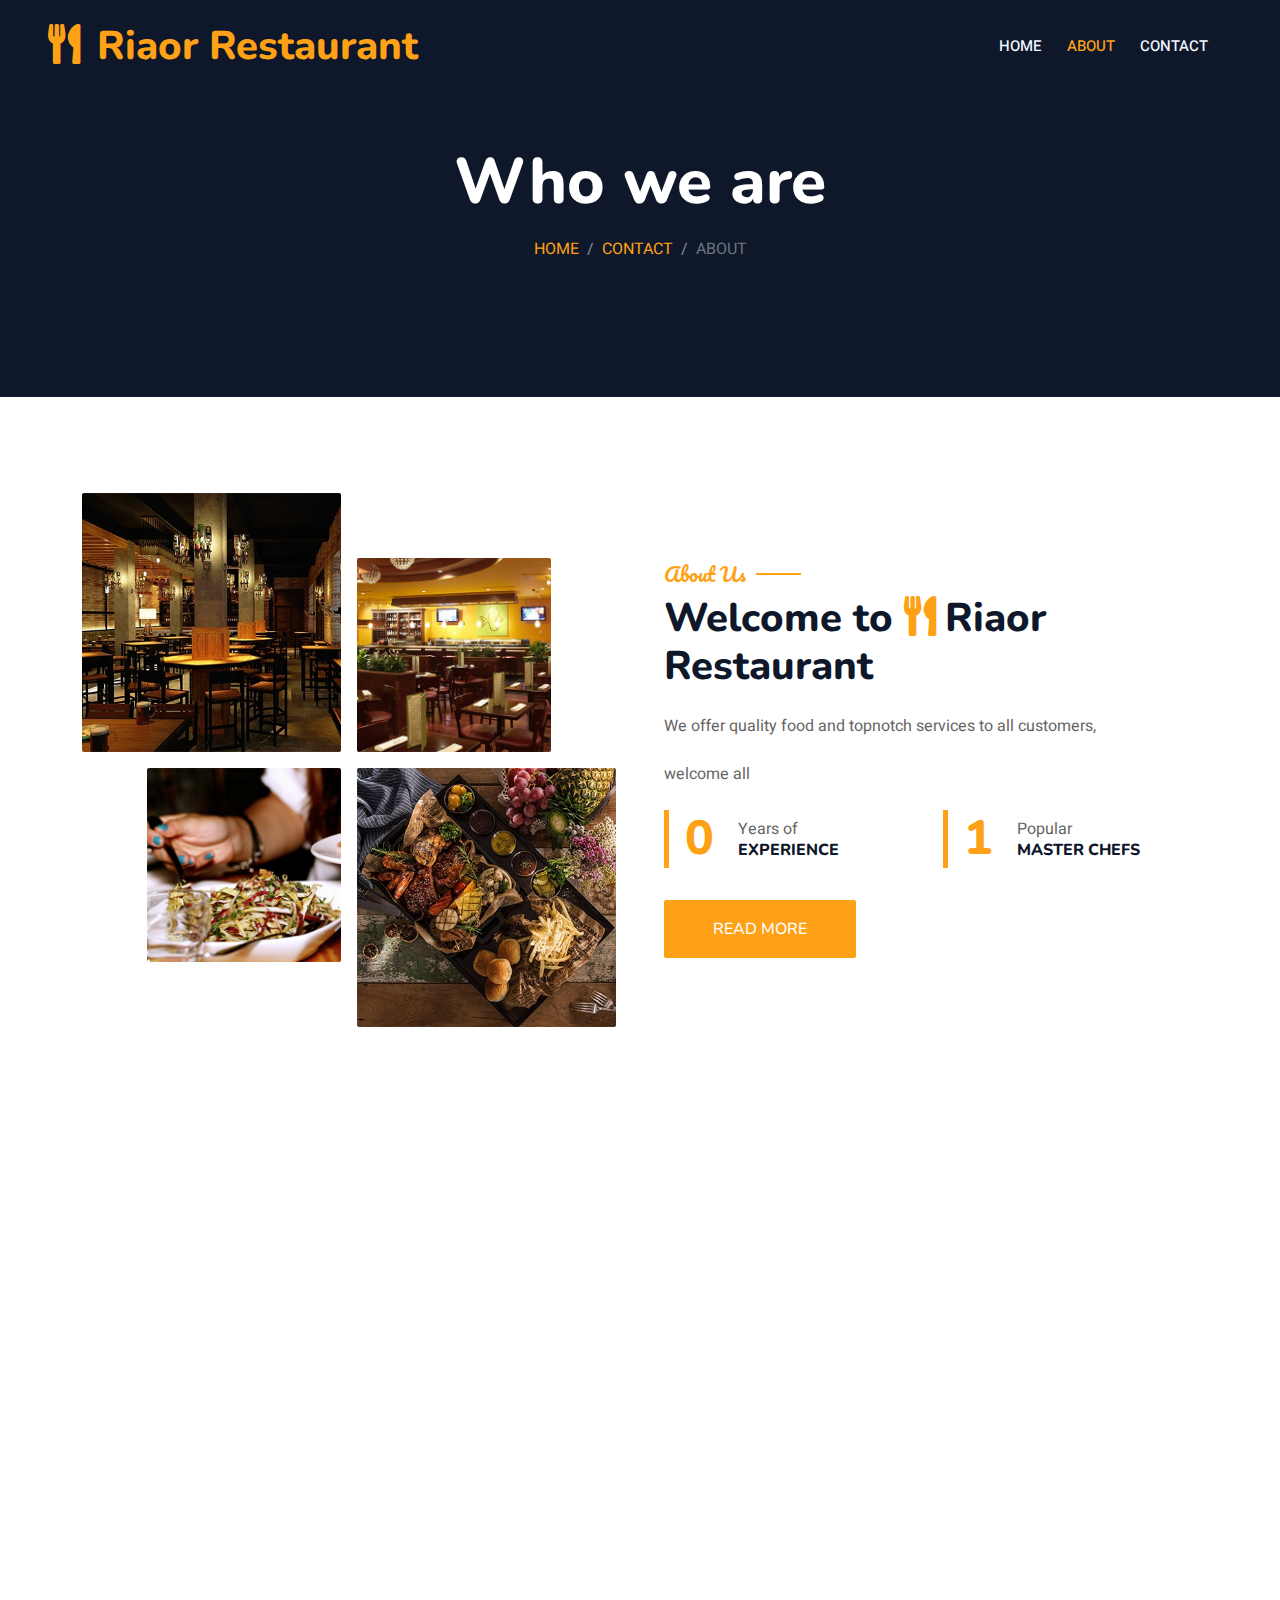
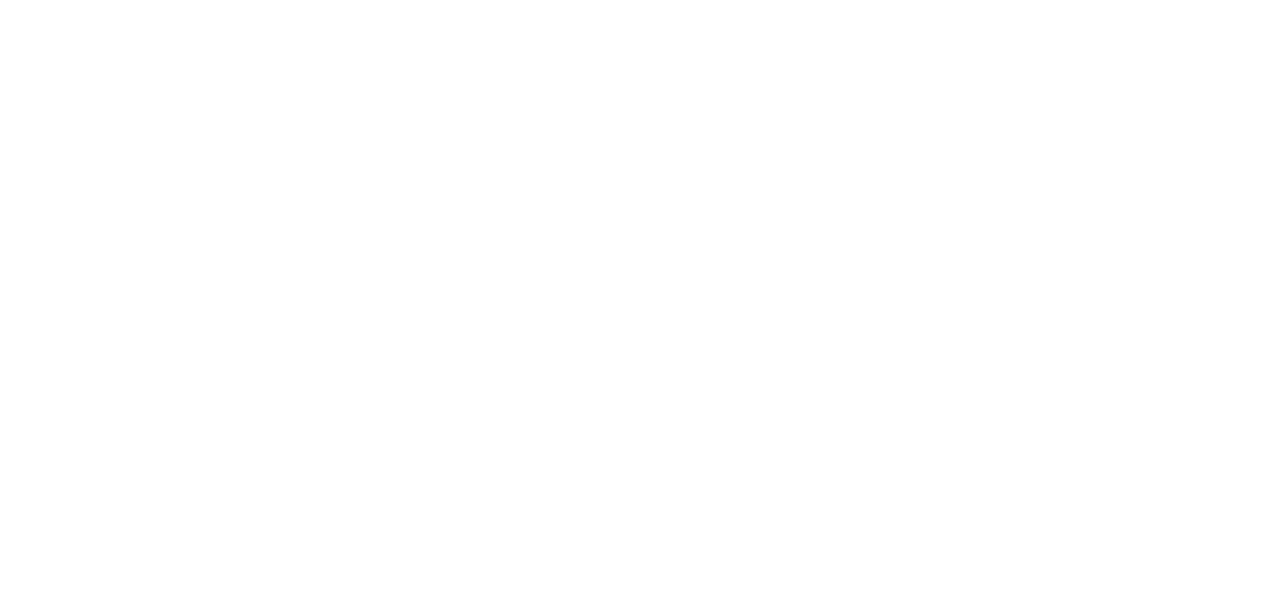
==== about.html @ 6f64d2ec "Initial commit" ====
<!DOCTYPE html>
<html lang="en">

<head>
    <meta charset="utf-8">
    <title>Riaor restaurant</title>
    <meta content="width=device-width, initial-scale=1.0" name="viewport">
    <meta content="" name="keywords">
    <meta content="" name="description">

    <!-- Favicon -->
    <link href="img/favicon.ico" rel="icon">

    <!-- Google Web Fonts -->
    <link rel="preconnect" href="https://fonts.googleapis.com">
    <link rel="preconnect" href="https://fonts.gstatic.com" crossorigin>
    <link href="https://fonts.googleapis.com/css2?family=Heebo:wght@400;500;600&family=Nunito:wght@600;700;800&family=Pacifico&display=swap" rel="stylesheet">

    <!-- Icon Font Stylesheet -->
    <link href="https://cdnjs.cloudflare.com/ajax/libs/font-awesome/5.10.0/css/all.min.css" rel="stylesheet">
    <link href="https://cdn.jsdelivr.net/npm/bootstrap-icons@1.4.1/font/bootstrap-icons.css" rel="stylesheet">

    <!-- Libraries Stylesheet -->
    <link href="lib/animate/animate.min.css" rel="stylesheet">
    <link href="lib/owlcarousel/assets/owl.carousel.min.css" rel="stylesheet">
    <link href="lib/tempusdominus/css/tempusdominus-bootstrap-4.min.css" rel="stylesheet" />

    <!-- Customized Bootstrap Stylesheet -->
    <link href="css/bootstrap.min.css" rel="stylesheet">

    <!-- Template Stylesheet -->
    <link href="css/style.css" rel="stylesheet">
</head>

<body>
    <div class="container-xxl bg-white p-0">
        <!-- Spinner Start -->
        <div id="spinner" class="show bg-white position-fixed translate-middle w-100 vh-100 top-50 start-50 d-flex align-items-center justify-content-center">
            <div class="spinner-border text-primary" style="width: 3rem; height: 3rem;" role="status">
                <span class="sr-only">Loading...</span>
            </div>
        </div>
        <!-- Spinner End -->


        <!-- Navbar & Hero Start -->
        <div class="container-xxl position-relative p-0">
            <nav class="navbar navbar-expand-lg navbar-dark bg-dark px-4 px-lg-5 py-3 py-lg-0">
                <a href="" class="navbar-brand p-0">
                    <h1 class="text-primary m-0"><i class="fa fa-utensils me-3"></i>Riaor Restaurant</h1>
                    <!-- <img src="img/logo.png" alt="Logo"> -->
                </a>
                <button class="navbar-toggler" type="button" data-bs-toggle="collapse" data-bs-target="#navbarCollapse">
                    <span class="fa fa-bars"></span>
                </button>
                <div class="collapse navbar-collapse" id="navbarCollapse">
                    <div class="navbar-nav ms-auto py-0 pe-4">
                        <a href="index.html" class="nav-item nav-link">Home</a>
                        <a href="about.html" class="nav-item nav-link active">About</a>
                        <a href="contact.html" class="nav-item nav-link">Contact</a>
                    </div>
                </div>
            </nav>

            <div class="container-xxl py-5 bg-dark hero-header mb-5">
                <div class="container text-center my-5 pt-5 pb-4">
                    <h1 class="display-3 text-white mb-3 animated slideInDown">Who we are</h1>
                    <nav aria-label="breadcrumb">
                        <ol class="breadcrumb justify-content-center text-uppercase">
                            <li class="breadcrumb-item"><a href="#">Home</a></li>
                            <li class="breadcrumb-item"><a href="#">Contact</a></li>
                            <li class="breadcrumb-item text-yellow active" aria-current="page">About</li>
                        </ol>
                    </nav>
                </div>
            </div>
        </div>
        <!-- Navbar & Hero End -->


        <!-- About Start -->
        <div class="container-xxl py-5">
            <div class="container">
                <div class="row g-5 align-items-center">
                    <div class="col-lg-6">
                        <div class="row g-3">
                            <div class="col-6 text-start">
                                <img class="img-fluid rounded w-100 wow zoomIn" data-wow-delay="0.1s" src="img/about-1.jpg">
                            </div>
                            <div class="col-6 text-start">
                                <img class="img-fluid rounded w-75 wow zoomIn" data-wow-delay="0.3s" src="img/about-2.jpg" style="margin-top: 25%;">
                            </div>
                            <div class="col-6 text-end">
                                <img class="img-fluid rounded w-75 wow zoomIn" data-wow-delay="0.5s" src="img/about-3.jpg">
                            </div>
                            <div class="col-6 text-end">
                                <img class="img-fluid rounded w-100 wow zoomIn" data-wow-delay="0.7s" src="img/about-4.jpg">
                            </div>
                        </div>
                    </div>
                    <div class="col-lg-6">
                        <h5 class="section-title ff-secondary text-start text-primary fw-normal">About Us</h5>
                        <h1 class="mb-4">Welcome to <i class="fa fa-utensils text-primary me-2"></i>Riaor Restaurant</h1>
                        <p class="mb-4">We offer quality food and topnotch services to all customers,</p>
                        <p class="mb-4">welcome all</p>
                        <div class="row g-4 mb-4">
                            <div class="col-sm-6">
                                <div class="d-flex align-items-center border-start border-5 border-primary px-3">
                                    <h1 class="flex-shrink-0 display-5 text-primary mb-0" data-toggle="counter-up">1</h1>
                                    <div class="ps-4">
                                        <p class="mb-0">Years of</p>
                                        <h6 class="text-uppercase mb-0">Experience</h6>
                                    </div>
                                </div>
                            </div>
                            <div class="col-sm-6">
                                <div class="d-flex align-items-center border-start border-5 border-primary px-3">
                                    <h1 class="flex-shrink-0 display-5 text-primary mb-0" data-toggle="counter-up">2</h1>
                                    <div class="ps-4">
                                        <p class="mb-0">Popular</p>
                                        <h6 class="text-uppercase mb-0">Master Chefs</h6>
                                    </div>
                                </div>
                            </div>
                        </div>
                        <a class="btn btn-primary py-3 px-5 mt-2" href="">Read More</a>
                    </div>
                </div>
            </div>
        </div>
        <!-- About End -->


        <!-- Team Start -->
        <div class="container-xxl pt-5 pb-3">
            <div class="container">
                <div class="text-center wow fadeInUp" data-wow-delay="0.1s">
                    <h5 class="section-title ff-secondary text-center text-primary fw-normal">Team Members</h5>
                    <h1 class="mb-5">Our Master Chefs</h1>
                </div>
                <div class="row g-4">
                    <div class="col-lg-3 col-md-6 wow fadeInUp" data-wow-delay="0.1s">
                        <div class="team-item text-center rounded overflow-hidden">
                            <div class="rounded-circle overflow-hidden m-4">
                                <img class="img-fluid" src="img/vickie-1.jpg" alt="">
                            </div>
                            <h5 class="mb-0">Victoria Mwikali</h5>
                            <small>Mombasa</small>
                            <div class="d-flex justify-content-center mt-3">
                                <a class="btn btn-square btn-primary mx-1" href=""><i class="fab fa-facebook-f"></i></a>
                                <a class="btn btn-square btn-primary mx-1" href=""><i class="fab fa-twitter"></i></a>
                                <a class="btn btn-square btn-primary mx-1" href=""><i class="fab fa-instagram"></i></a>
                            </div>
                        </div>
                    </div>
                    <div class="col-lg-3 col-md-6 wow fadeInUp" data-wow-delay="0.3s">
                        <div class="team-item text-center rounded overflow-hidden">
                            <div class="rounded-circle overflow-hidden m-4">
                                <img class="img-fluid" src="img/team-2.jpg" alt="">
                            </div>
                            <h5 class="mb-0">E-slime</h5>
                            <small>Mombasa</small>
                            <div class="d-flex justify-content-center mt-3">
                                <a class="btn btn-square btn-primary mx-1" href=""><i class="fab fa-facebook-f"></i></a>
                                <a class="btn btn-square btn-primary mx-1" href=""><i class="fab fa-twitter"></i></a>
                                <a class="btn btn-square btn-primary mx-1" href=""><i class="fab fa-instagram"></i></a>
                            </div>
                        </div>
                    </div>
                </div>
            </div>
        </div>
        <!-- Team End -->
        

        <!-- Footer Start -->
        <div class="container-fluid bg-dark text-light footer pt-5 mt-5 wow fadeIn" data-wow-delay="0.1s">
            <div class="container py-5">
                <div class="row g-5">
                    <div class="col-lg-3 col-md-6">
                        <h4 class="section-title ff-secondary text-start text-primary fw-normal mb-4">Company</h4>
                        <a class="btn btn-link" href="">About Us</a>
                        <a class="btn btn-link" href="">Contact Us</a>
                        <a class="btn btn-link" href="">Reservation</a>
                        <a class="btn btn-link" href="">Privacy Policy</a>
                        <a class="btn btn-link" href="">Terms & Condition</a>
                    </div>
                    <div class="col-lg-3 col-md-6">
                        <h4 class="section-title ff-secondary text-start text-primary fw-normal mb-4">Contact</h4>
                        <p class="mb-2"><i class="fa fa-map-marker-alt me-3"></i>80100 Mombasa,Kenya</p>
                        <p class="mb-2"><i class="fa fa-phone-alt me-3"></i>+254793781276</p>
                        <p class="mb-2"><i class="fa fa-envelope me-3"></i>victoriamuinde07@gmail.com</p>
                        <div class="d-flex pt-2">
                            <a class="btn btn-outline-light btn-social" href=""><i class="fab fa-twitter"></i></a>
                            <a class="btn btn-outline-light btn-social" href=""><i class="fab fa-facebook-f"></i></a>
                            <a class="btn btn-outline-light btn-social" href=""><i class="fab fa-youtube"></i></a>
                            <a class="btn btn-outline-light btn-social" href=""><i class="fab fa-linkedin-in"></i></a>
                        </div>
                    </div>
                    <div class="col-lg-3 col-md-6">
                        <h4 class="section-title ff-secondary text-start text-primary fw-normal mb-4">Opening</h4>
                        <h5 class="text-light fw-normal">Monday - Saturday</h5>
                        <p>9AM - 9PM</p>
                    </div>
                </div>
            </div>
            <div class="container">
                <div class="copyright">
                    <div class="row">
                        <div class="col-md-6 text-center text-md-start mb-3 mb-md-0">
                            &copy; <a class="border-bottom" href="#">riaor</a>, All Right Reserved. 
							
							<!--/*** This template is free as long as you keep the footer author’s credit link/attribution link/backlink. If you'd like to use the template without the footer author’s credit link/attribution link/backlink, you can purchase the Credit Removal License from "https://htmlcodex.com/credit-removal". Thank you for your support. ***/-->
                        <div class="col-md-6 text-center text-md-end">
                            <div class="footer-menu">
                                <a href="">Home</a>
                                <a href="">Cookies</a>
                                <a href="">Help</a>
                                <a href="">FQAs</a>
                            </div>
                        </div>
                    </div>
                </div>
            </div>
        </div>
        <!-- Footer End -->


        <!-- Back to Top -->
        <a href="#" class="btn btn-lg btn-primary btn-lg-square back-to-top"><i class="bi bi-arrow-up"></i></a>
    </div>

    <!-- JavaScript Libraries -->
    <script src="https://code.jquery.com/jquery-3.4.1.min.js"></script>
    <script src="https://cdn.jsdelivr.net/npm/bootstrap@5.0.0/dist/js/bootstrap.bundle.min.js"></script>
    <script src="lib/wow/wow.min.js"></script>
    <script src="lib/easing/easing.min.js"></script>
    <script src="lib/waypoints/waypoints.min.js"></script>
    <script src="lib/counterup/counterup.min.js"></script>
    <script src="lib/owlcarousel/owl.carousel.min.js"></script>
    <script src="lib/tempusdominus/js/moment.min.js"></script>
    <script src="lib/tempusdominus/js/moment-timezone.min.js"></script>
    <script src="lib/tempusdominus/js/tempusdominus-bootstrap-4.min.js"></script>

    <!-- Template Javascript -->
    <script src="js/main.js"></script>
</body>

</html>
---- css/style.css ----
/********** Template CSS **********/
:root {
    --primary: #FEA116;
    --light: #F1F8FF;
    --dark: #0F172B;
}

.ff-secondary {
    font-family: 'Pacifico', cursive;
}

.fw-medium {
    font-weight: 600 !important;
}

.fw-semi-bold {
    font-weight: 700 !important;
}

.back-to-top {
    position: fixed;
    display: none;
    right: 45px;
    bottom: 45px;
    z-index: 99;
}


/*** Spinner ***/
#spinner {
    opacity: 0;
    visibility: hidden;
    transition: opacity .5s ease-out, visibility 0s linear .5s;
    z-index: 99999;
}

#spinner.show {
    transition: opacity .5s ease-out, visibility 0s linear 0s;
    visibility: visible;
    opacity: 1;
}


/*** Button ***/
.btn {
    font-family: 'Nunito', sans-serif;
    font-weight: 500;
    text-transform: uppercase;
    transition: .5s;
}

.btn.btn-primary,
.btn.btn-secondary {
    color: #FFFFFF;
}

.btn-square {
    width: 38px;
    height: 38px;
}

.btn-sm-square {
    width: 32px;
    height: 32px;
}

.btn-lg-square {
    width: 48px;
    height: 48px;
}

.btn-square,
.btn-sm-square,
.btn-lg-square {
    padding: 0;
    display: flex;
    align-items: center;
    justify-content: center;
    font-weight: normal;
    border-radius: 2px;
}


/*** Navbar ***/
.navbar-dark .navbar-nav .nav-link {
    position: relative;
    margin-left: 25px;
    padding: 35px 0;
    font-size: 15px;
    color: var(--light) !important;
    text-transform: uppercase;
    font-weight: 500;
    outline: none;
    transition: .5s;
}

.sticky-top.navbar-dark .navbar-nav .nav-link {
    padding: 20px 0;
}

.navbar-dark .navbar-nav .nav-link:hover,
.navbar-dark .navbar-nav .nav-link.active {
    color: var(--primary) !important;
}

.navbar-dark .navbar-brand img {
    max-height: 60px;
    transition: .5s;
}

.sticky-top.navbar-dark .navbar-brand img {
    max-height: 45px;
}

@media (max-width: 991.98px) {
    .sticky-top.navbar-dark {
        position: relative;
    }

    .navbar-dark .navbar-collapse {
        margin-top: 15px;
        border-top: 1px solid rgba(255, 255, 255, .1)
    }

    .navbar-dark .navbar-nav .nav-link,
    .sticky-top.navbar-dark .navbar-nav .nav-link {
        padding: 10px 0;
        margin-left: 0;
    }

    .navbar-dark .navbar-brand img {
        max-height: 45px;
    }
}

@media (min-width: 992px) {
    .navbar-dark {
        position: absolute;
        width: 100%;
        top: 0;
        left: 0;
        z-index: 999;
        background: transparent !important;
    }
    
    .sticky-top.navbar-dark {
        position: fixed;
        background: var(--dark) !important;
    }
}


/*** Hero Header ***/
.hero-header {
    background: linear-gradient(rgba(15, 23, 43, .9), rgba(15, 23, 43, .9)), url(../img/bg-hero.jpg);
    background-position: center center;
    background-repeat: no-repeat;
    background-size: cover;
}

.hero-header img {
    animation: imgRotate 50s linear infinite;
}

@keyframes imgRotate { 
    100% { 
        transform: rotate(360deg); 
    } 
}

.breadcrumb-item + .breadcrumb-item::before {
    color: rgba(255, 255, 255, .5);
}


/*** Section Title ***/
.section-title {
    position: relative;
    display: inline-block;
}

.section-title::before {
    position: absolute;
    content: "";
    width: 45px;
    height: 2px;
    top: 50%;
    left: -55px;
    margin-top: -1px;
    background: var(--primary);
}

.section-title::after {
    position: absolute;
    content: "";
    width: 45px;
    height: 2px;
    top: 50%;
    right: -55px;
    margin-top: -1px;
    background: var(--primary);
}

.section-title.text-start::before,
.section-title.text-end::after {
    display: none;
}


/*** Service ***/
.service-item {
    box-shadow: 0 0 45px rgba(0, 0, 0, .08);
    transition: .5s;
}

.service-item:hover {
    background: var(--primary);
}

.service-item * {
    transition: .5s;
}

.service-item:hover * {
    color: var(--light) !important;
}


/*** Food Menu ***/
.nav-pills .nav-item .active {
    border-bottom: 2px solid var(--primary);
}


/*** Youtube Video ***/
.video {
    position: relative;
    height: 100%;
    min-height: 500px;
    background: linear-gradient(rgba(15, 23, 43, .1), rgba(15, 23, 43, .1)), url(../img/video.jpg);
    background-position: center center;
    background-repeat: no-repeat;
    background-size: cover;
}

.video .btn-play {
    position: absolute;
    z-index: 3;
    top: 50%;
    left: 50%;
    transform: translateX(-50%) translateY(-50%);
    box-sizing: content-box;
    display: block;
    width: 32px;
    height: 44px;
    border-radius: 50%;
    border: none;
    outline: none;
    padding: 18px 20px 18px 28px;
}

.video .btn-play:before {
    content: "";
    position: absolute;
    z-index: 0;
    left: 50%;
    top: 50%;
    transform: translateX(-50%) translateY(-50%);
    display: block;
    width: 100px;
    height: 100px;
    background: var(--primary);
    border-radius: 50%;
    animation: pulse-border 1500ms ease-out infinite;
}

.video .btn-play:after {
    content: "";
    position: absolute;
    z-index: 1;
    left: 50%;
    top: 50%;
    transform: translateX(-50%) translateY(-50%);
    display: block;
    width: 100px;
    height: 100px;
    background: var(--primary);
    border-radius: 50%;
    transition: all 200ms;
}

.video .btn-play img {
    position: relative;
    z-index: 3;
    max-width: 100%;
    width: auto;
    height: auto;
}

.video .btn-play span {
    display: block;
    position: relative;
    z-index: 3;
    width: 0;
    height: 0;
    border-left: 32px solid var(--dark);
    border-top: 22px solid transparent;
    border-bottom: 22px solid transparent;
}

@keyframes pulse-border {
    0% {
        transform: translateX(-50%) translateY(-50%) translateZ(0) scale(1);
        opacity: 1;
    }

    100% {
        transform: translateX(-50%) translateY(-50%) translateZ(0) scale(1.5);
        opacity: 0;
    }
}

#videoModal {
    z-index: 99999;
}

#videoModal .modal-dialog {
    position: relative;
    max-width: 800px;
    margin: 60px auto 0 auto;
}

#videoModal .modal-body {
    position: relative;
    padding: 0px;
}

#videoModal .close {
    position: absolute;
    width: 30px;
    height: 30px;
    right: 0px;
    top: -30px;
    z-index: 999;
    font-size: 30px;
    font-weight: normal;
    color: #FFFFFF;
    background: #000000;
    opacity: 1;
}


/*** Team ***/
.team-item {
    box-shadow: 0 0 45px rgba(0, 0, 0, .08);
    height: calc(100% - 38px);
    transition: .5s;
}

.team-item img {
    transition: .5s;
}

.team-item:hover img {
    transform: scale(1.1);
}

.team-item:hover {
    height: 100%;
}

.team-item .btn {
    border-radius: 38px 38px 0 0;
}


/*** Testimonial ***/
.testimonial-carousel .owl-item .testimonial-item,
.testimonial-carousel .owl-item.center .testimonial-item * {
    transition: .5s;
}

.testimonial-carousel .owl-item.center .testimonial-item {
    background: var(--primary) !important;
    border-color: var(--primary) !important;
}

.testimonial-carousel .owl-item.center .testimonial-item * {
    color: var(--light) !important;
}

.testimonial-carousel .owl-dots {
    margin-top: 24px;
    display: flex;
    align-items: flex-end;
    justify-content: center;
}

.testimonial-carousel .owl-dot {
    position: relative;
    display: inline-block;
    margin: 0 5px;
    width: 15px;
    height: 15px;
    border: 1px solid #CCCCCC;
    border-radius: 15px;
    transition: .5s;
}

.testimonial-carousel .owl-dot.active {
    background: var(--primary);
    border-color: var(--primary);
}


/*** Footer ***/
.footer .btn.btn-social {
    margin-right: 5px;
    width: 35px;
    height: 35px;
    display: flex;
    align-items: center;
    justify-content: center;
    color: var(--light);
    border: 1px solid #FFFFFF;
    border-radius: 35px;
    transition: .3s;
}

.footer .btn.btn-social:hover {
    color: var(--primary);
}

.footer .btn.btn-link {
    display: block;
    margin-bottom: 5px;
    padding: 0;
    text-align: left;
    color: #FFFFFF;
    font-size: 15px;
    font-weight: normal;
    text-transform: capitalize;
    transition: .3s;
}

.footer .btn.btn-link::before {
    position: relative;
    content: "\f105";
    font-family: "Font Awesome 5 Free";
    font-weight: 900;
    margin-right: 10px;
}

.footer .btn.btn-link:hover {
    letter-spacing: 1px;
    box-shadow: none;
}

.footer .copyright {
    padding: 25px 0;
    font-size: 15px;
    border-top: 1px solid rgba(256, 256, 256, .1);
}

.footer .copyright a {
    color: var(--light);
}

.footer .footer-menu a {
    margin-right: 15px;
    padding-right: 15px;
    border-right: 1px solid rgba(255, 255, 255, .1);
}

.footer .footer-menu a:last-child {
    margin-right: 0;
    padding-right: 0;
    border-right: none;
}
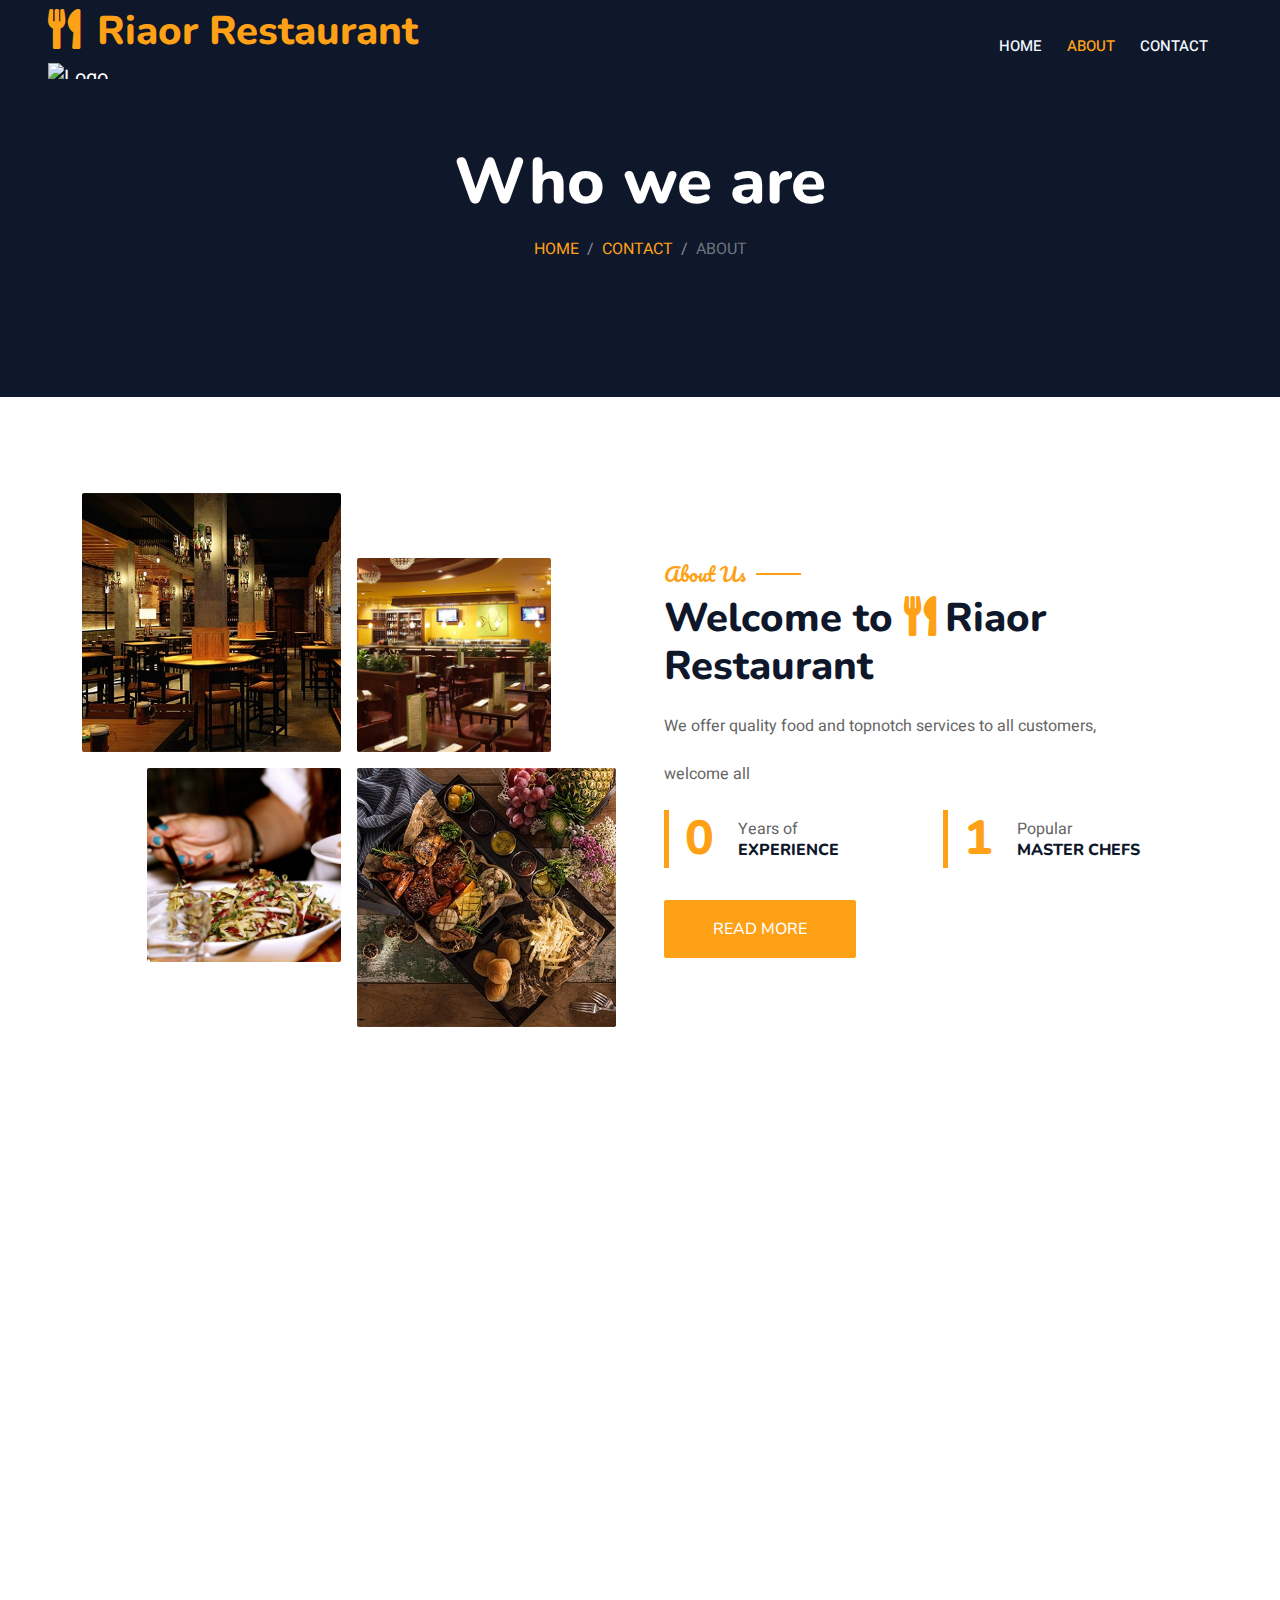
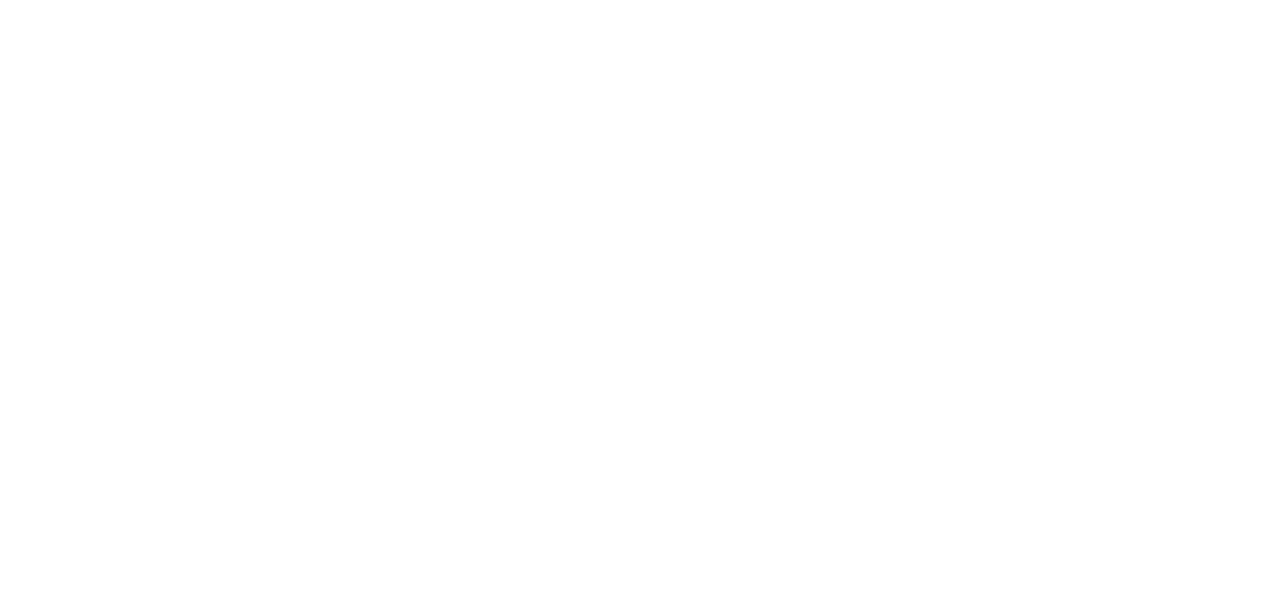
==== commit 6f66eb47: "modified" ====
--- a/about.html
+++ b/about.html
@@ -48,9 +48,9 @@
             <nav class="navbar navbar-expand-lg navbar-dark bg-dark px-4 px-lg-5 py-3 py-lg-0">
                 <a href="" class="navbar-brand p-0">
                     <h1 class="text-primary m-0"><i class="fa fa-utensils me-3"></i>Riaor Restaurant</h1>
-                    <!-- <img src="img/logo.png" alt="Logo"> -->
+                     <img src="img/R.png" alt="Logo"> 
                 </a>
-                <button class="navbar-toggler" type="button" data-bs-toggle="collapse" data-bs-target="#navbarCollapse">
+                <button class="navbar-toggler"type="button"data-bs-toggle="collapse"data-bs-target="#navbarCollapse">
                     <span class="fa fa-bars"></span>
                 </button>
                 <div class="collapse navbar-collapse" id="navbarCollapse">
--- a/css/style.css
+++ b/css/style.css
@@ -1,4 +1,4 @@
-/********** Template CSS **********/
+
 :root {
     --primary: #FEA116;
     --light: #F1F8FF;
@@ -104,7 +104,9 @@
 }
 
 .navbar-dark .navbar-brand img {
-    max-height: 60px;
+    max-height: 16px;
+    content: url("img/Rlogo.jpg");
+    width:16px;
     transition: .5s;
 }
 
@@ -128,8 +130,12 @@
         margin-left: 0;
     }
 
-    .navbar-dark .navbar-brand img {
-        max-height: 45px;
+    .navbar-dark .navbar-brand
+     #logo {
+        max-height: 16px;
+        width:16px;
+        background-image:url("img/Logo.jpg");
+        transition:5s;
     }
 }
 
